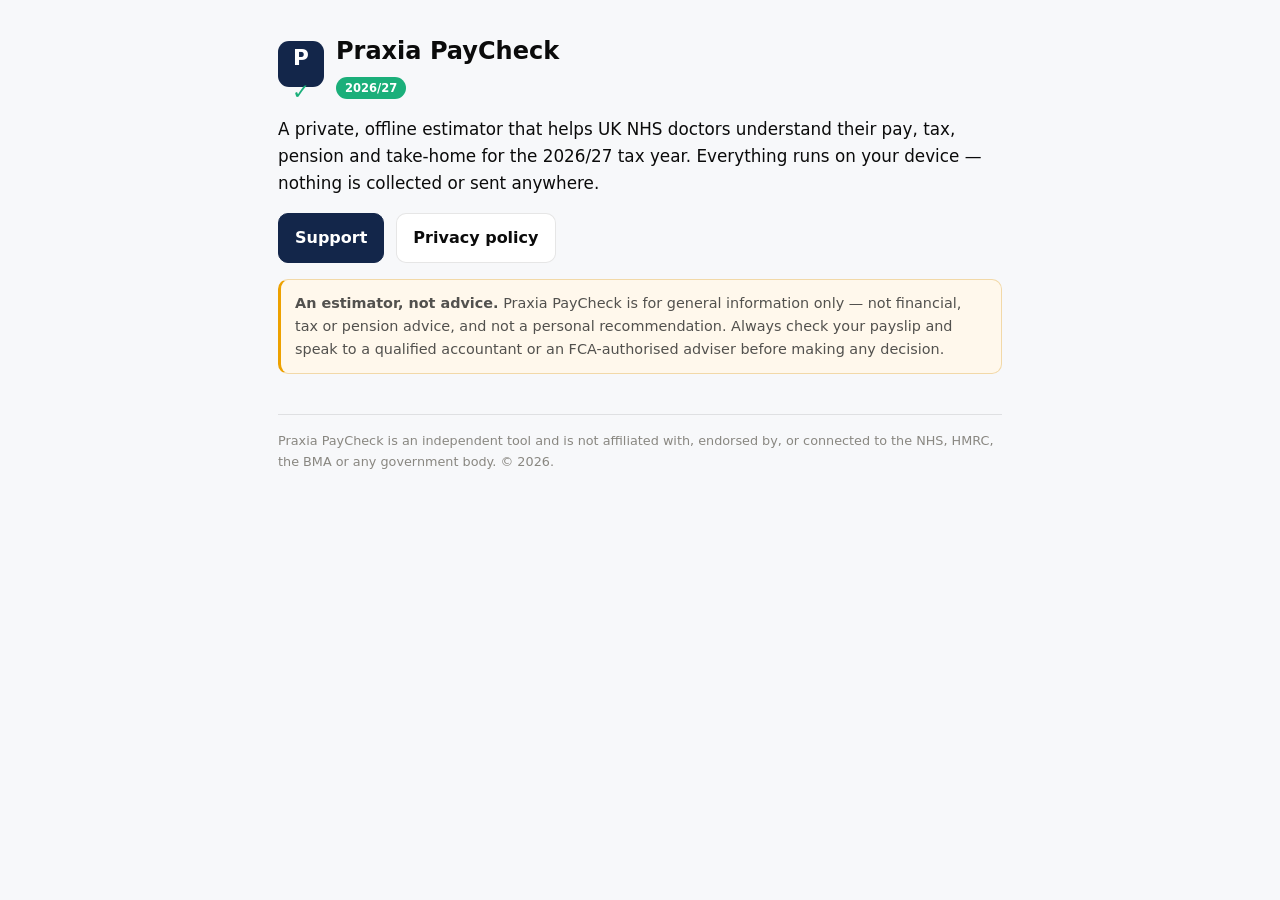
==== index.html @ ca686f5e "Praxia PayCheck support + privacy pages" ====
<!doctype html>
<html lang="en">
<head>
<meta charset="utf-8">
<meta name="viewport" content="width=device-width, initial-scale=1">
<title>Praxia PayCheck</title>
<link rel="stylesheet" href="style.css">
</head>
<body>
<div class="wrap">
  <header>
    <div class="mark">P<span class="c">&#10003;</span></div>
    <div><h1>Praxia PayCheck</h1><span class="badge">2026/27</span></div>
  </header>

  <p class="lead">A private, offline estimator that helps UK NHS doctors understand their pay,
  tax, pension and take-home for the 2026/27 tax year. Everything runs on your device &mdash;
  nothing is collected or sent anywhere.</p>

  <div class="btnrow">
    <a class="btn primary" href="support.html">Support</a>
    <a class="btn" href="privacy.html">Privacy policy</a>
  </div>

  <div class="disc">
    <strong>An estimator, not advice.</strong> Praxia PayCheck is for general information only &mdash;
    not financial, tax or pension advice, and not a personal recommendation. Always check your payslip
    and speak to a qualified accountant or an FCA-authorised adviser before making any decision.
  </div>

  <footer>
    Praxia PayCheck is an independent tool and is not affiliated with, endorsed by, or connected to the
    NHS, HMRC, the BMA or any government body. &copy; 2026.
  </footer>
</div>
</body>
</html>
---- style.css ----
:root{
  --navy:#13264A;--navy2:#1b3f7a;--teal:#1baf7a;
  --ink:#0b0b0b;--ink2:#52514e;--muted:#898781;
  --bg:#f7f8fa;--card:#ffffff;--border:rgba(11,11,11,.1);
  --radius:14px;--font:system-ui,-apple-system,"Segoe UI",sans-serif;
}
*{box-sizing:border-box}
body{margin:0;font-family:var(--font);color:var(--ink);background:var(--bg);line-height:1.6}
.wrap{max-width:760px;margin:0 auto;padding:28px 18px 72px}
header{display:flex;align-items:center;gap:12px;margin-bottom:6px}
.mark{width:46px;height:46px;border-radius:11px;background:var(--navy);color:#fff;
  display:grid;place-items:center;font-weight:800;font-size:1.35rem;flex:0 0 auto}
.mark .c{color:var(--teal)}
h1{font-size:1.5rem;margin:.15em 0}
h2{font-size:1.12rem;margin:1.6em 0 .4em;color:var(--ink)}
p,li{color:var(--ink2)}
a{color:var(--navy2)}
.lead{font-size:1.05rem;color:var(--ink)}
.badge{display:inline-block;font-size:.72rem;font-weight:700;color:#fff;background:var(--teal);
  padding:2px 9px;border-radius:999px}
.muted{color:var(--muted);font-size:.85rem}
.card{background:var(--card);border:1px solid var(--border);border-radius:var(--radius);
  padding:18px 22px;margin:16px 0}
.btnrow{display:flex;gap:12px;flex-wrap:wrap;margin-top:16px}
.btn{display:inline-block;text-decoration:none;font-weight:600;padding:11px 16px;border-radius:10px;
  border:1px solid var(--border);color:var(--ink);background:#fff}
.btn.primary{background:var(--navy);color:#fff;border-color:var(--navy)}
.disc{background:#fff8ec;border:1px solid #f2d9a8;border-left:3px solid #eda100;border-radius:10px;
  padding:12px 14px;font-size:.9rem;color:var(--ink2);margin:16px 0}
footer{margin-top:40px;font-size:.8rem;color:var(--muted);border-top:1px solid var(--border);padding-top:16px}
footer a{color:var(--muted)}
@media(prefers-color-scheme:dark){
  :root{--bg:#0d0d0d;--card:#161615;--ink:#fff;--ink2:#c3c2b7;--border:rgba(255,255,255,.12);--navy2:#9ec5f4}
  .btn{background:#161615}
  .disc{background:#241d0e;border-color:#5a4a1e}
}
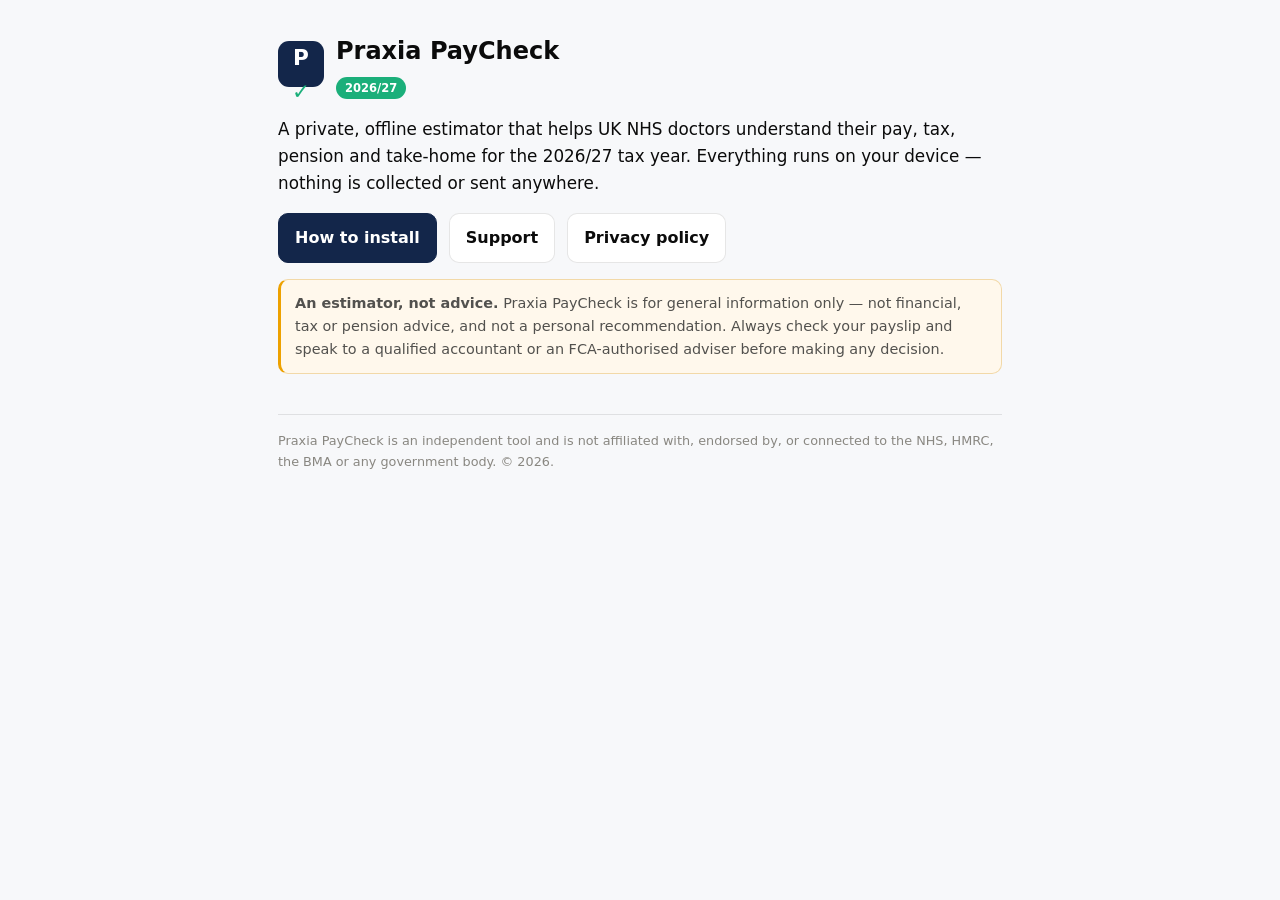
==== commit 41dfe4ca: "Add TestFlight install guide + link from landing" ====
--- a/index.html
+++ b/index.html
@@ -18,7 +18,8 @@
   nothing is collected or sent anywhere.</p>
 
   <div class="btnrow">
-    <a class="btn primary" href="support.html">Support</a>
+    <a class="btn primary" href="install.html">How to install</a>
+    <a class="btn" href="support.html">Support</a>
     <a class="btn" href="privacy.html">Privacy policy</a>
   </div>
 
